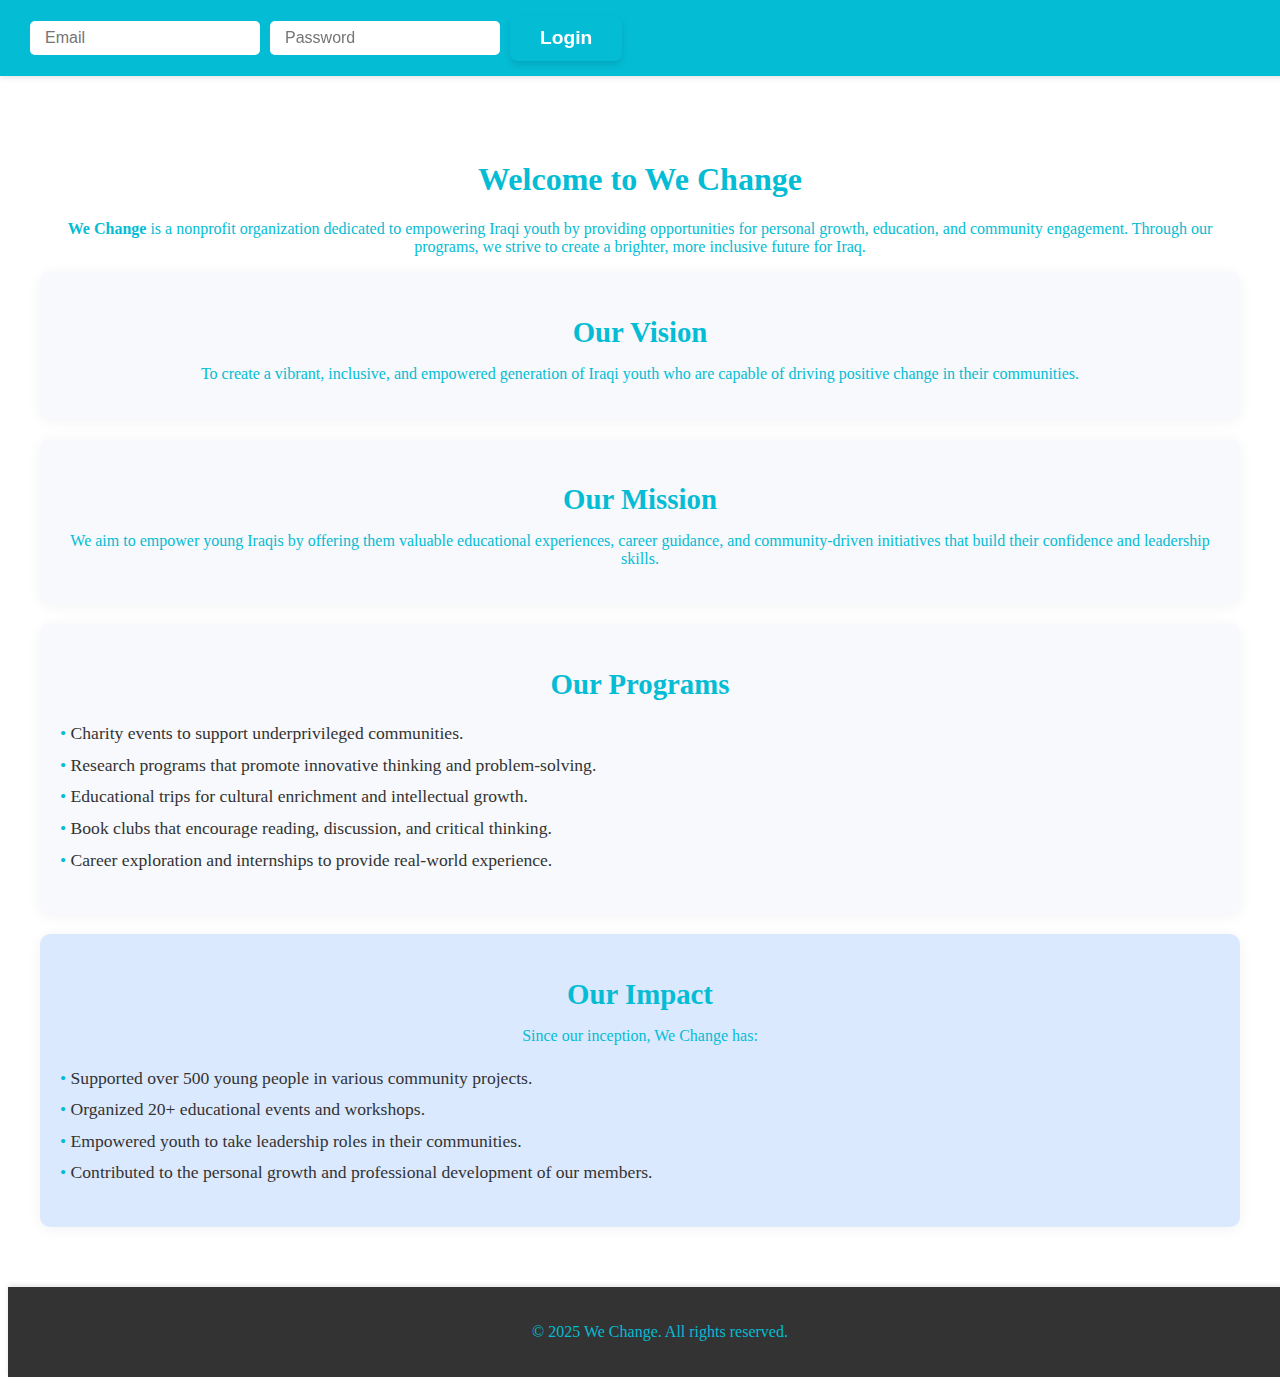
==== index.html @ db540371 "Update index.html" ====
<!DOCTYPE html>
<html lang="en">
<head>
    <meta charset="UTF-8">
    <meta name="viewport" content="width=device-width, initial-scale=1.0">
    <title>Login - We Change</title>

    <!-- Favicon -->
    <link rel="icon" href="images/favicon.jpg" type="image/jpeg">
    <link rel="apple-touch-icon" href="images/favicon.jpg" sizes="180x180">

    <link rel="stylesheet" href="styles.css">
    <style>
        body {
            background-color: #ffffff;
            color: #333333;
        }

        /* Fixed login form at the top */
        header {
            position: fixed;
            top: 0;
            left: 0;
            width: 100%;
            background-color: #04bcd4; /* Updated color */
            color: #ffffff;
            padding: 15px 30px;
            display: flex;
            justify-content: space-between;
            align-items: center;
            z-index: 1000;
            box-shadow: 0 2px 5px rgba(0, 0, 0, 0.1);
        }

        .login-container form {
            display: flex;
            gap: 10px;
            align-items: center;
        }

        .login-container input, .login-container button {
            padding: 8px 15px;
            border-radius: 5px;
            border: none;
            font-size: 1rem;
        }

        .login-container input {
            width: 200px;
        }

        .login-container button {
            padding: 12px 30px;
            background-color: #04bcd4; /* Primary color */
            color: white;
            border-radius: 8px;
            border: none;
            font-size: 1.2rem;
            font-weight: bold;
            cursor: pointer;
            transition: all 0.3s ease;
            box-shadow: 0 4px 6px rgba(0, 0, 0, 0.1);
        }

        .login-container button:hover {
            background-color: #0397a5; /* Slightly darker shade for hover */
            transform: translateY(-2px); /* Elevate the button on hover */
            box-shadow: 0 6px 10px rgba(0, 0, 0, 0.1);
        }

        .login-container button:focus {
            outline: none;
            border: 2px solid #007bff; /* Blue border on focus */
        }

        main {
            margin-top: 100px; /* Adding space for the fixed header */
            padding: 40px 20px;
            max-width: 1200px;
            margin-left: auto;
            margin-right: auto;
        }

        h1, h2, p {
            text-align: center;
            color: #04bcd4; /* Updated color */
        }

        section {
            background-color: #f7f9fc;
            border-radius: 10px;
            padding: 20px;
            margin-bottom: 20px;
            box-shadow: 0 2px 15px rgba(0, 0, 0, 0.05);
        }

        h2 {
            font-size: 1.8rem;
            margin-bottom: 10px;
        }

        ul {
            list-style-type: none;
            padding: 0;
            font-size: 1.1rem;
            line-height: 1.8;
        }

        ul li::before {
            content: "• ";
            color: #04bcd4; /* Updated color */
        }

        .impact-section {
            background-color: #dbe9ff;
        }

        .vision, .mission, .impact {
            color: #333333;
        }
        footer {
            text-align: center;
            padding: 20px;
            background-color: #333333; /* Same as header background */
            color: white;
            font-size: 1rem;
            position: relative;
            bottom: 0;
            width: 100%;
            box-shadow: 0 -2px 5px rgba(0, 0, 0, 0.1);
        }
    </style>
</head>
<body>
    <header>
        <div class="login-container">
            <form id="loginForm" onsubmit="loginUser(event)">
                <input type="email" id="email" placeholder="Email" required>
                <input type="password" id="password" placeholder="Password" required>
                <button type="submit">Login</button>
            </form>
        </div>
    </header>

    <main>
        <h1>Welcome to We Change</h1>
        <p>
            <strong>We Change</strong> is a nonprofit organization dedicated to empowering Iraqi youth by providing opportunities
            for personal growth, education, and community engagement. Through our programs, we strive to create a brighter,
            more inclusive future for Iraq.
        </p>

        <!-- Vision Section -->
        <section class="vision">
            <h2>Our Vision</h2>
            <p>To create a vibrant, inclusive, and empowered generation of Iraqi youth who are capable of driving positive change in their communities.</p>
        </section>

        <!-- Mission Section -->
        <section class="mission">
            <h2>Our Mission</h2>
            <p>We aim to empower young Iraqis by offering them valuable educational experiences, career guidance, and community-driven initiatives that build their confidence and leadership skills.</p>
        </section>

        <!-- Programs Section -->
        <section class="programs">
            <h2>Our Programs</h2>
            <ul>
                <li>Charity events to support underprivileged communities.</li>
                <li>Research programs that promote innovative thinking and problem-solving.</li>
                <li>Educational trips for cultural enrichment and intellectual growth.</li>
                <li>Book clubs that encourage reading, discussion, and critical thinking.</li>
                <li>Career exploration and internships to provide real-world experience.</li>
            </ul>
        </section>

        <!-- Impact Section -->
        <section class="impact impact-section">
            <h2>Our Impact</h2>
            <p>
                Since our inception, We Change has:
            </p>
            <ul>
                <li>Supported over 500 young people in various community projects.</li>
                <li>Organized 20+ educational events and workshops.</li>
                <li>Empowered youth to take leadership roles in their communities.</li>
                <li>Contributed to the personal growth and professional development of our members.</li>
            </ul>
        </section>
    </main>
    
    <footer>
        <p>&copy; 2025 We Change. All rights reserved.</p>
    </footer>
    
    <script>
        function loginUser(event) {
            event.preventDefault();
            const email = document.getElementById("email").value;
            const password = document.getElementById("password").value;

            // Dummy check for credentials
            if (email === "faosa414@gmail.com" && password === "Faos@2025Str0ngPass") {
                localStorage.setItem('username', 'Sami');
                localStorage.setItem('userEmail', email);
                window.location.href = "dashboard.html";
            } else if (email === "laviier1994@gmail.com" && password === "L@vi1er1994_StrongPwd") {
                localStorage.setItem('username', 'Haneen');
                localStorage.setItem('userEmail', email);
                window.location.href = "dashboard.html";
            } else if (email === "enesalhurmuzi@gmail.com" && password === "enes_password") {
                localStorage.setItem('username', 'Enes');
                localStorage.setItem('userEmail', email);
                window.location.href = "dashboard.html";
            } else {
                alert("Invalid credentials");
            }
        }
    </script>
</body>
</html>
---- styles.css ----
<!DOCTYPE html>
<html lang="en">
<head>
    <meta charset="UTF-8">
    <meta name="viewport" content="width=device-width, initial-scale=1.0">
    <title>Dashboard</title>
    
    <!-- Google Fonts Link for Poppins -->
    <link href="https://fonts.googleapis.com/css2?family=Poppins:wght@300;400;600&display=swap" rel="stylesheet">
    
    <style>
        body {
            font-family: 'Poppins', sans-serif;
            background-color: #f0faff; /* Light Blue Background */
            color: #333;
            margin: 0;
            padding: 0;
        }

        .dashboard-container {
            max-width: 1200px;
            margin: 20px auto;
            padding: 30px;
            background-color: #ffffff; /* White Background */
            border-radius: 15px;
            box-shadow: 0 10px 40px rgba(0, 0, 0, 0.1);
        }

        .header h1 {
            text-align: center;
            font-size: 3.5rem;
            color: #00bcd4; /* Light Blue for Header */
            margin-bottom: 20px;
        }

        .menu {
            display: flex;
            justify-content: space-between;
            flex-wrap: wrap;
            margin: 20px 0;
            gap: 20px; /* Add gap between buttons */
        }

        .menu-button {
            padding: 14px 28px;
            background-color: #00bcd4; /* Light Blue Button */
            border: none;
            border-radius: 8px;
            color: white;
            font-weight: 600;
            font-size: 1.1rem;
            cursor: pointer;
            transition: all 0.3s ease;
            box-shadow: 0 4px 12px rgba(0, 0, 0, 0.1);
            width: 48%; /* Make buttons half-width on larger screens */
        }

        .menu-button:hover {
            background-color: #0097a7; /* Slightly Darker Blue for Hover */
            transform: translateY(-4px); /* Smooth hover effect */
            box-shadow: 0 6px 15px rgba(0, 0, 0, 0.1); /* Stronger shadow */
        }

        .menu-button:active {
            background-color: #007c8b; /* Darker Blue for Active */
            transform: translateY(2px); /* Button push effect */
        }

        .content-section {
            margin-top: 30px;
            padding: 30px;
            background-color: #ffffff; /* White Section Background */
            border-radius: 12px;
            box-shadow: 0 4px 15px rgba(0, 0, 0, 0.1);
        }

        h2 {
            font-size: 2rem;
            margin-bottom: 20px;
            color: #00bcd4; /* Light Blue Titles */
        }

        select {
            padding: 12px;
            font-size: 1.1rem;
            background-color: #e0f7fa; /* Light Blue for Select */
            border-radius: 8px;
            border: 1px solid #00bcd4; /* Light Blue Border */
            color: #333;
            width: 100%;
            margin-bottom: 20px;
        }

        ul {
            list-style: none;
            padding: 0;
        }

        .rank-list li {
            background-color: #e0f7fa; /* Light Blue List Items */
            padding: 14px;
            margin-bottom: 10px;
            border-radius: 8px;
            font-size: 1.2rem;
            transition: background-color 0.3s ease;
        }

        .rank-list li:hover {
            background-color: #b2ebf2; /* Light Blue Hover Effect */
        }

        .profile-card {
            background-color: #ffffff; /* White Profile Card */
            padding: 25px;
            border-radius: 12px;
            box-shadow: 0 4px 10px rgba(0, 0, 0, 0.1);
        }

        .profile-card p {
            font-size: 1.2rem;
            margin-bottom: 10px;
        }

        .edit-profile {
            background-color: #00bcd4; /* Light Blue for Edit Button */
            padding: 12px 24px;
            border-radius: 8px;
            color: white;
            font-weight: 600;
            cursor: pointer;
            transition: all 0.3s ease;
            font-size: 1.2rem;
            border: none;
            margin-top: 20px;
            width: 100%;
            max-width: 320px;
        }

        .edit-profile:hover {
            background-color: #0097a7; /* Darker Blue for Hover */
            transform: translateY(-4px); /* Smooth hover effect */
            box-shadow: 0 6px 15px rgba(0, 0, 0, 0.1);
        }

        .edit-profile:active {
            background-color: #007c8b; /* Darker Blue for Active */
            transform: translateY(2px); /* Button push effect */
        }

        .news-list li {
            background-color: #e0f7fa; /* Light Blue News Items */
            padding: 14px;
            margin-bottom: 10px;
            border-radius: 8px;
            font-size: 1.2rem;
            transition: background-color 0.3s ease;
        }

        .news-list li:hover {
            background-color: #b2ebf2; /* Light Blue Hover Effect */
        }

        /* Mobile and Tablet Responsive Adjustments */
        @media (max-width: 1024px) {
            .menu-button {
                width: 45%;
            }
        }

        @media (max-width: 768px) {
            .menu {
                flex-direction: column;
                align-items: center;
                gap: 10px;
            }

            .menu-button {
                width: 90%;
                max-width: 400px;
                font-size: 1rem;
                padding: 12px 24px;
            }

            .header h1 {
                font-size: 2.5rem;
            }

            h2 {
                font-size: 1.8rem;
            }

            .content-section, .profile-card {
                padding: 20px;
            }

            select {
                font-size: 1rem;
                padding: 12px;
            }

            .rank-list li, .news-list li {
                font-size: 1rem;
            }
        }

        /* Extra Mobile Adjustments */
        @media (max-width: 480px) {
            .header h1 {
                font-size: 2rem;
            }

            .menu-button {
                padding: 10px 20px;
                font-size: 0.95rem;
            }

            .rank-list li, .news-list li {
                font-size: 1rem;
                padding: 12px;
            }

            .edit-profile {
                font-size: 1rem;
                padding: 10px 20px;
            }
        }
    </style>
</head>
<body>
    <!-- Your content goes here -->
</body>
</html>
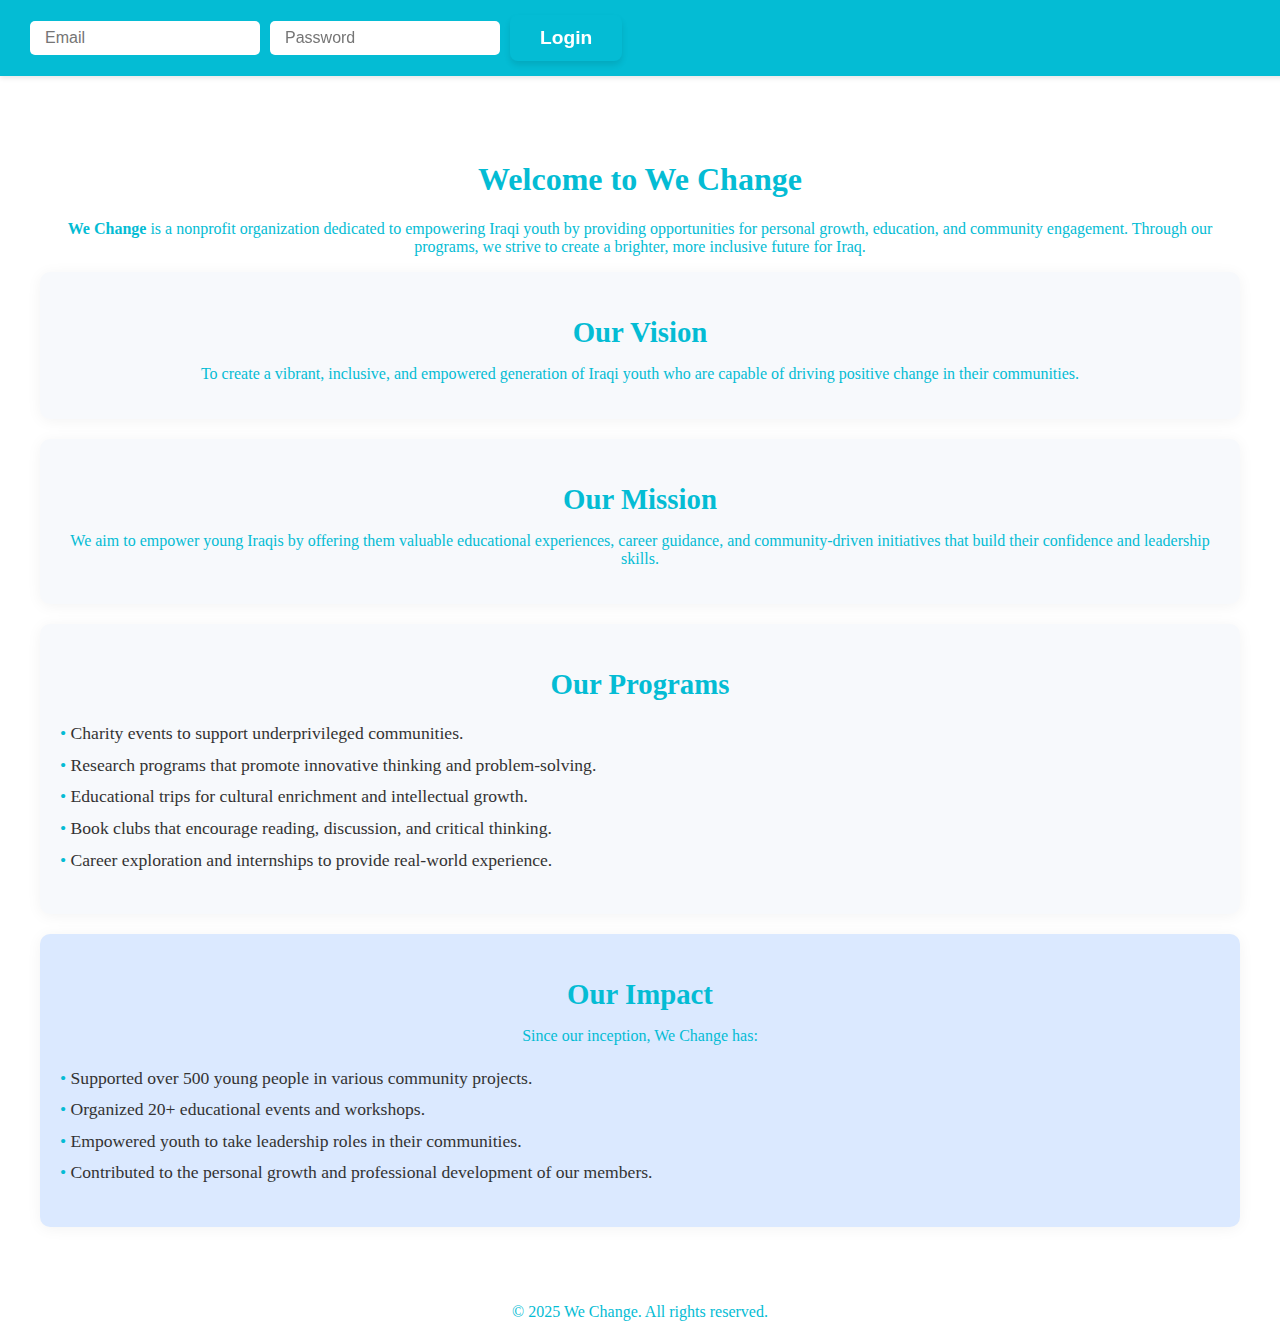
==== commit b65c789d: "Update index.html" ====
--- a/index.html
+++ b/index.html
@@ -117,18 +117,13 @@
 
         .vision, .mission, .impact {
             color: #333333;
-        }
         footer {
             text-align: center;
             padding: 20px;
-            background-color: #333333; /* Same as header background */
-            color: white;
+            background-color: #333333;
+            color: white; /* Ensure footer text is white */
             font-size: 1rem;
-            position: relative;
-            bottom: 0;
-            width: 100%;
-            box-shadow: 0 -2px 5px rgba(0, 0, 0, 0.1);
-        }
+         }
     </style>
 </head>
 <body>
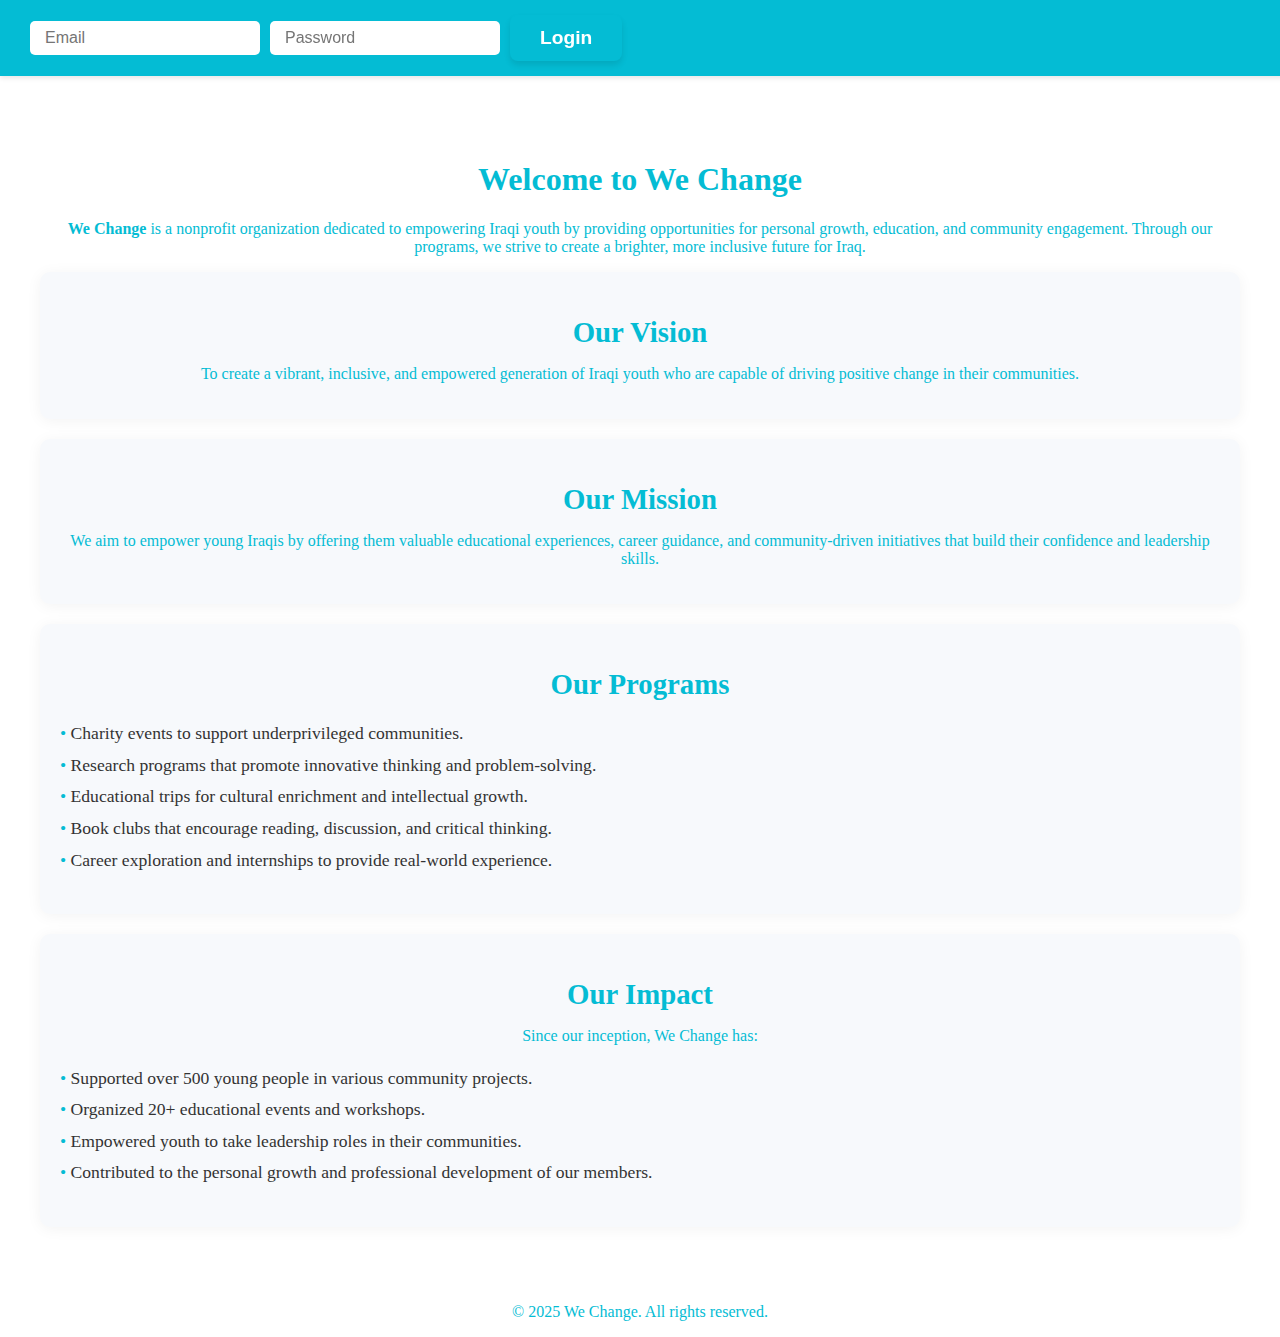
==== commit a04601e9: "Update index.html" ====
--- a/index.html
+++ b/index.html
@@ -93,6 +93,10 @@
             margin-bottom: 20px;
             box-shadow: 0 2px 15px rgba(0, 0, 0, 0.05);
         }
+        
+        section.impact-section {
+            background-color: #f7f9fc; /* Matches other sections */
+        }
 
         h2 {
             font-size: 1.8rem;
@@ -117,13 +121,15 @@
 
         .vision, .mission, .impact {
             color: #333333;
+            
         footer {
             text-align: center;
             padding: 20px;
-            background-color: #333333;
-            color: white; /* Ensure footer text is white */
+            background-color: #04bcd4; /* Blue background */
+            color: white; /* White text */
             font-size: 1rem;
-         }
+        }
+
     </style>
 </head>
 <body>
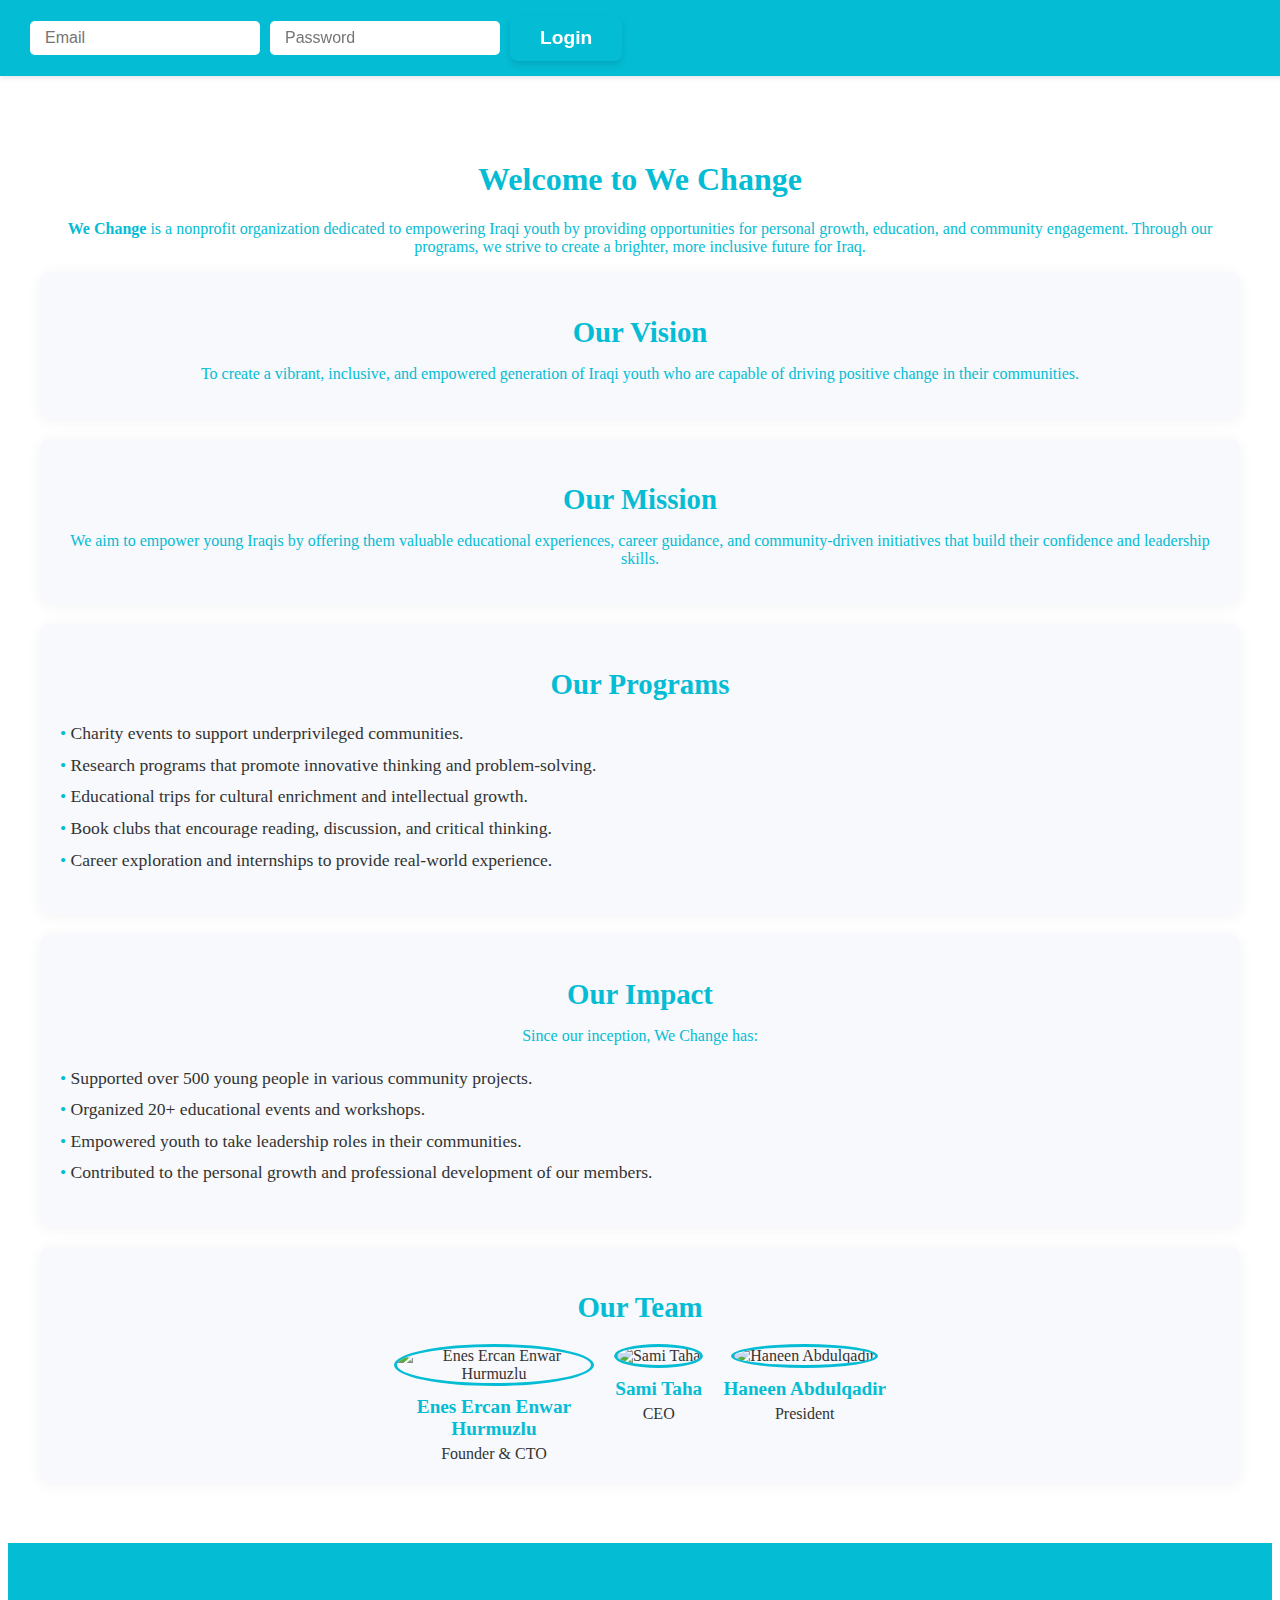
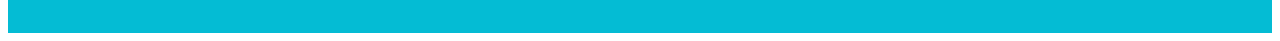
==== commit 0211e682: "Update index.html" ====
--- a/index.html
+++ b/index.html
@@ -121,7 +121,42 @@
 
         .vision, .mission, .impact {
             color: #333333;
-            
+        }
+
+        /* Team Section Styles */
+        .team-section {
+            display: flex;
+            flex-wrap: wrap;
+            justify-content: center;
+            gap: 20px;
+            margin-top: 20px;
+        }
+
+        .team-member {
+            text-align: center;
+            max-width: 200px;
+        }
+
+        .team-member img {
+            width: 150px;
+            height: 150px;
+            border-radius: 50%;
+            object-fit: cover;
+            border: 3px solid #04bcd4;
+        }
+
+        .team-member h3 {
+            margin: 10px 0 5px;
+            font-size: 1.2rem;
+            color: #04bcd4;
+        }
+
+        .team-member p {
+            margin: 0;
+            font-size: 1rem;
+            color: #333333;
+        }
+
         footer {
             text-align: center;
             padding: 20px;
@@ -188,6 +223,33 @@
                 <li>Contributed to the personal growth and professional development of our members.</li>
             </ul>
         </section>
+
+        <!-- Team Section -->
+        <section class="team">
+            <h2>Our Team</h2>
+            <div class="team-section">
+                <!-- Enes Ercan Enwar Hurmuzlu -->
+                <div class="team-member">
+                    <img src="images/enes.jpg" alt="Enes Ercan Enwar Hurmuzlu">
+                    <h3>Enes Ercan Enwar Hurmuzlu</h3>
+                    <p>Founder & CTO</p>
+                </div>
+
+                <!-- Sami Taha -->
+                <div class="team-member">
+                    <img src="images/sami.jpg" alt="Sami Taha">
+                    <h3>Sami Taha</h3>
+                    <p>CEO</p>
+                </div>
+
+                <!-- Haneen Abdulqadir -->
+                <div class="team-member">
+                    <img src="images/haneen.jpg" alt="Haneen Abdulqadir">
+                    <h3>Haneen Abdulqadir</h3>
+                    <p>President</p>
+                </div>
+            </div>
+        </section>
     </main>
     
     <footer>
@@ -204,14 +266,17 @@
             if (email === "faosa414@gmail.com" && password === "Faos@2025Str0ngPass") {
                 localStorage.setItem('username', 'Sami');
                 localStorage.setItem('userEmail', email);
+                localStorage.setItem('university', 'University of Baghdad Jadriya');
                 window.location.href = "dashboard.html";
             } else if (email === "laviier1994@gmail.com" && password === "L@vi1er1994_StrongPwd") {
                 localStorage.setItem('username', 'Haneen');
                 localStorage.setItem('userEmail', email);
+                localStorage.setItem('university', 'American University of Iraq Baghdad');
                 window.location.href = "dashboard.html";
             } else if (email === "enesalhurmuzi@gmail.com" && password === "enes_password") {
                 localStorage.setItem('username', 'Enes');
                 localStorage.setItem('userEmail', email);
+                localStorage.setItem('university', 'University of Technology');
                 window.location.href = "dashboard.html";
             } else {
                 alert("Invalid credentials");
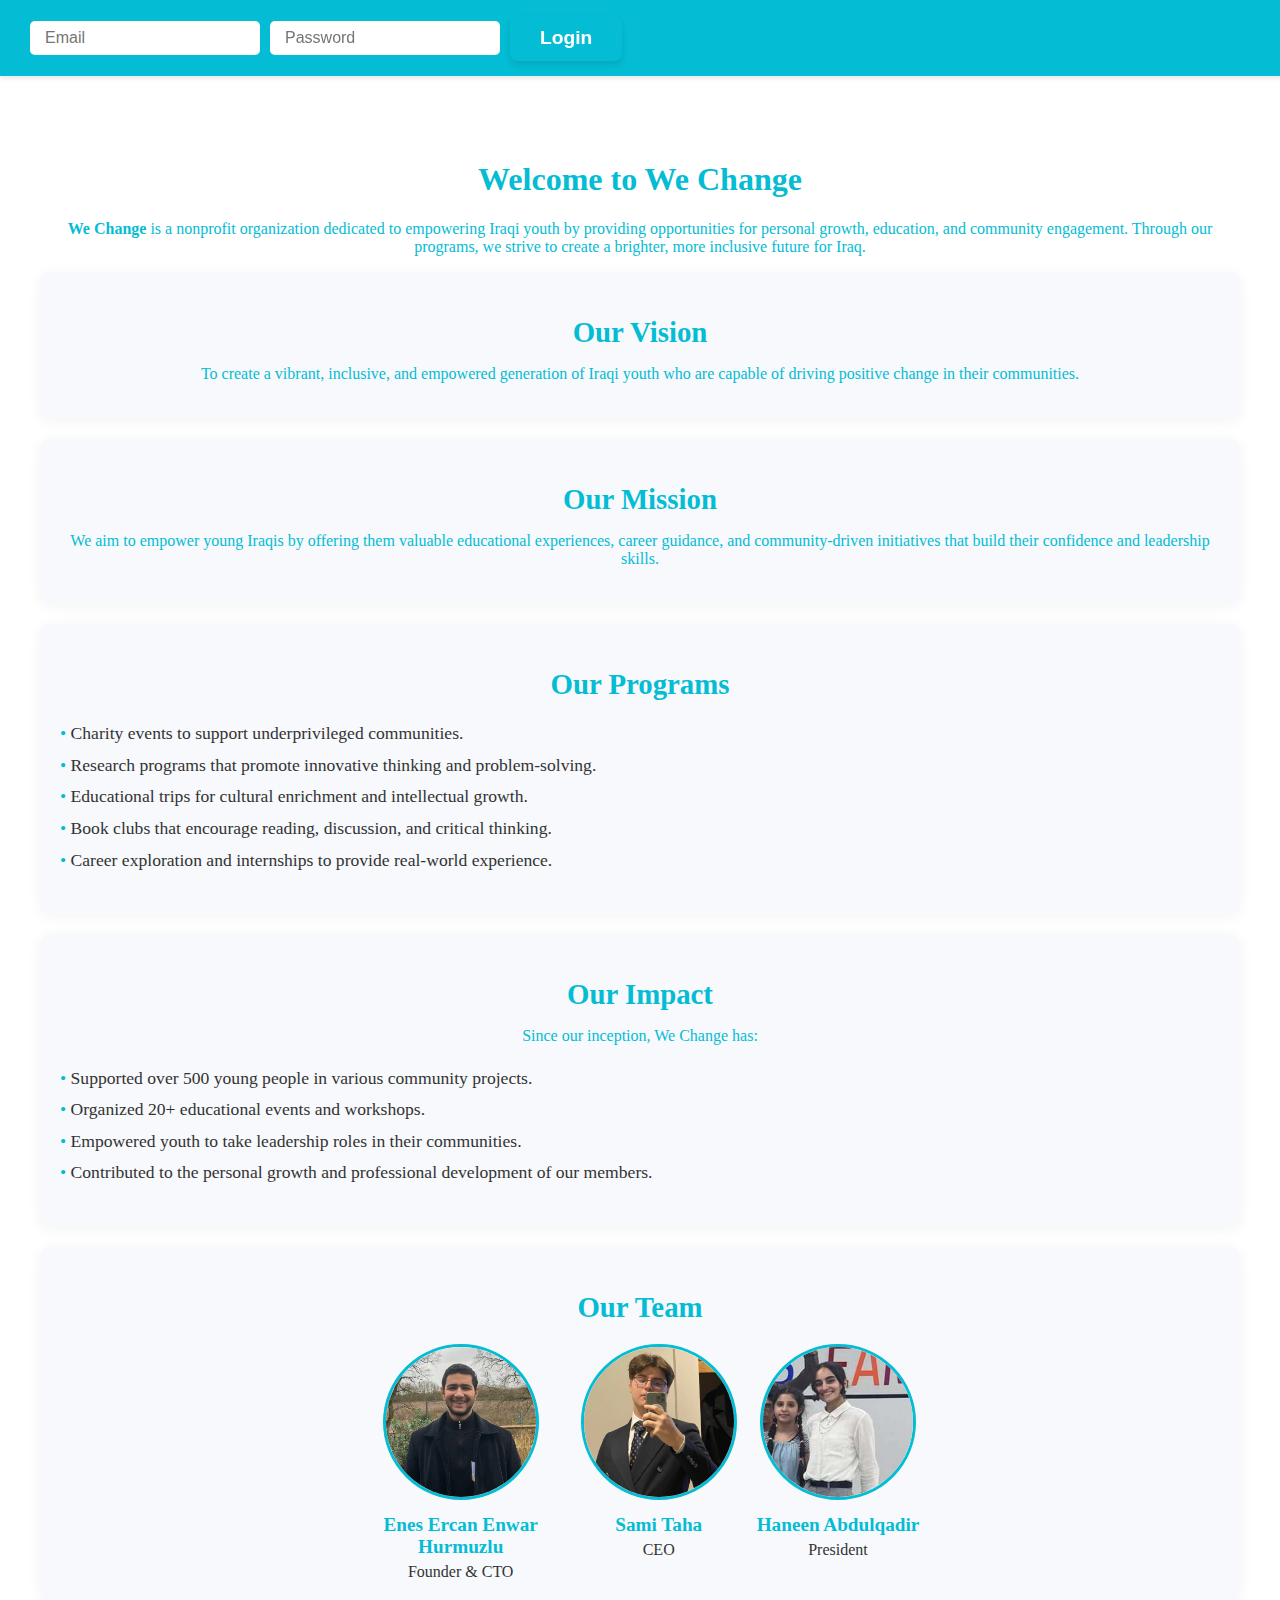
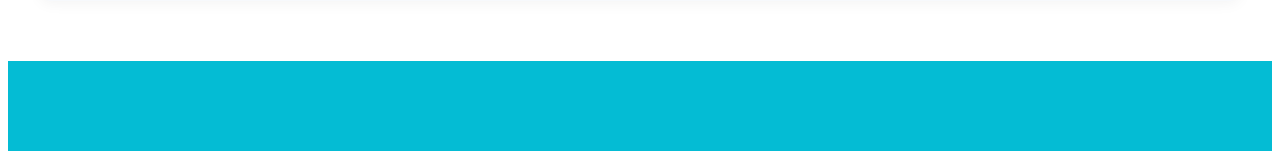
==== commit 408aa0d3: "Update index.html" ====
--- a/index.html
+++ b/index.html
@@ -230,21 +230,21 @@
             <div class="team-section">
                 <!-- Enes Ercan Enwar Hurmuzlu -->
                 <div class="team-member">
-                    <img src="images/enes.jpg" alt="Enes Ercan Enwar Hurmuzlu">
+                    <img src="images/enes.jpeg" alt="Enes Ercan Enwar Hurmuzlu">
                     <h3>Enes Ercan Enwar Hurmuzlu</h3>
                     <p>Founder & CTO</p>
                 </div>
 
                 <!-- Sami Taha -->
                 <div class="team-member">
-                    <img src="images/sami.jpg" alt="Sami Taha">
+                    <img src="images/sami.jpeg" alt="Sami Taha">
                     <h3>Sami Taha</h3>
                     <p>CEO</p>
                 </div>
 
                 <!-- Haneen Abdulqadir -->
                 <div class="team-member">
-                    <img src="images/haneen.jpg" alt="Haneen Abdulqadir">
+                    <img src="images/haneen.jpeg" alt="Haneen Abdulqadir">
                     <h3>Haneen Abdulqadir</h3>
                     <p>President</p>
                 </div>
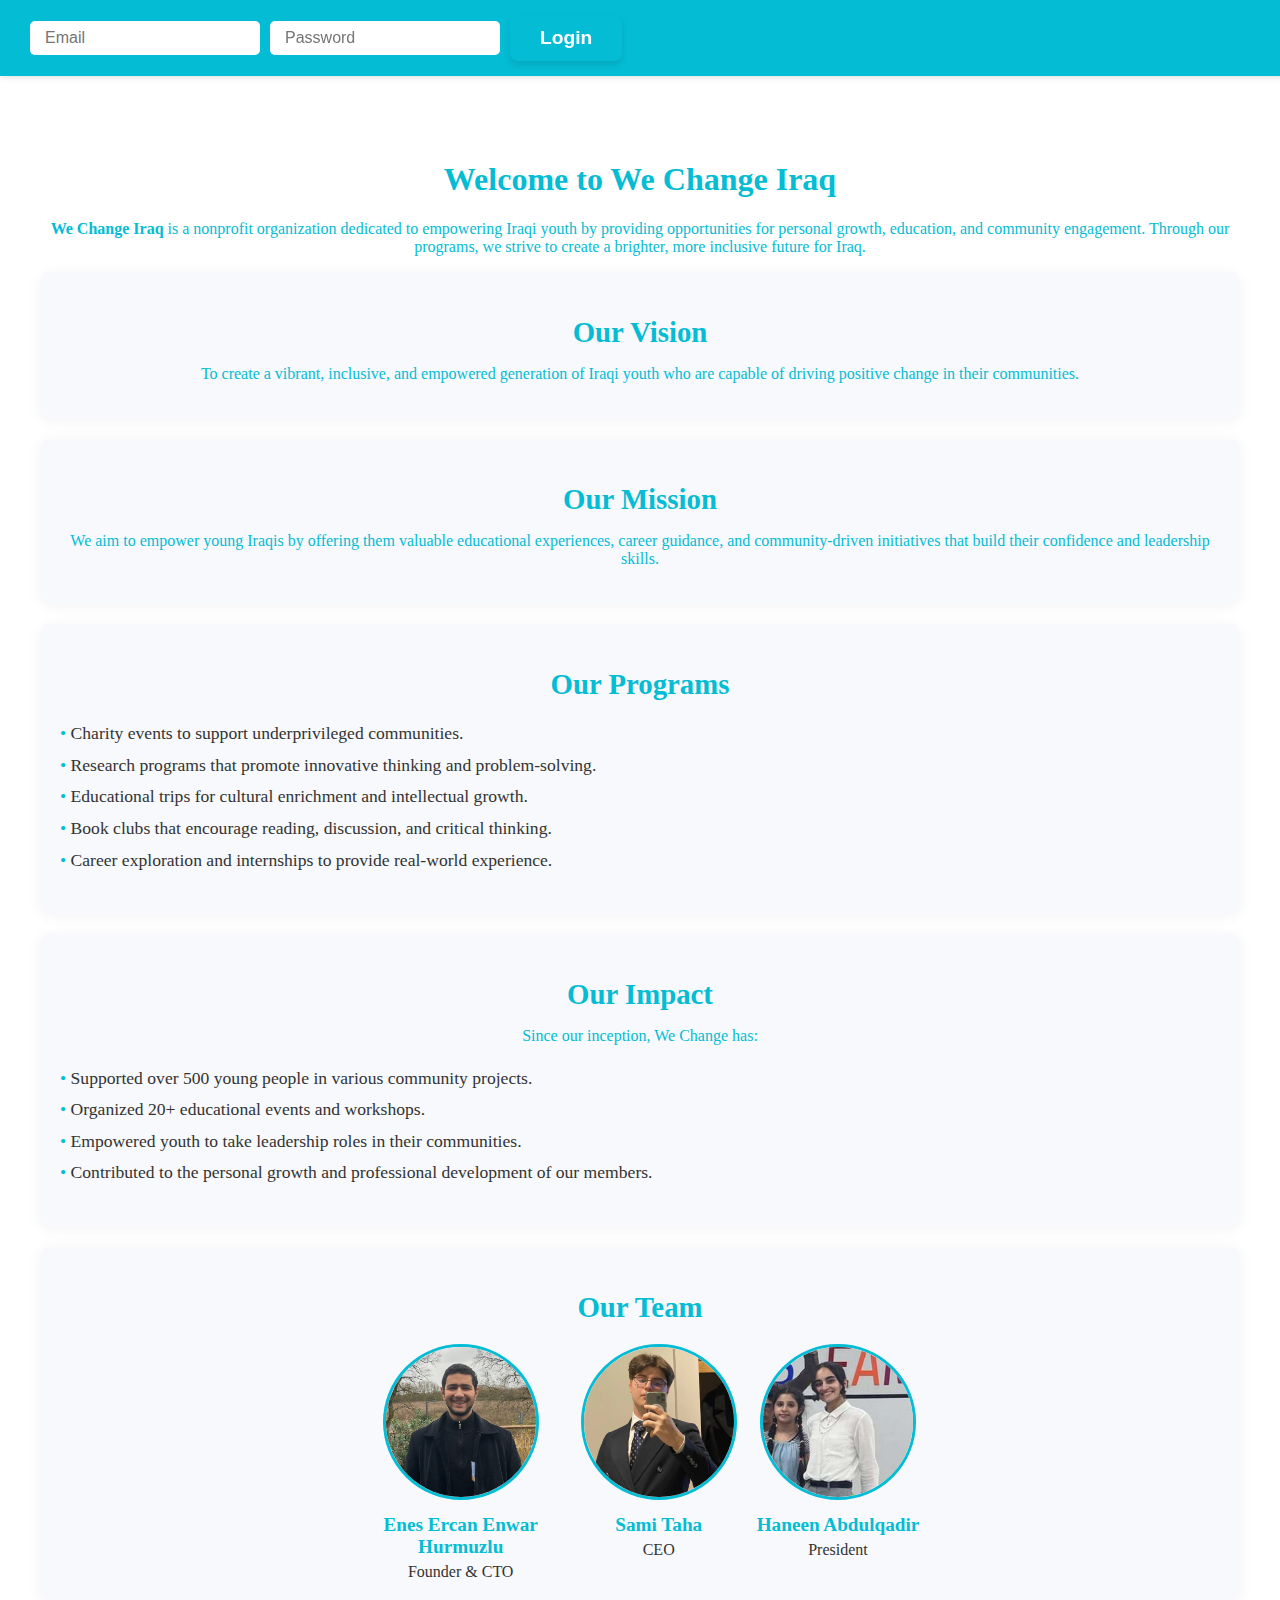
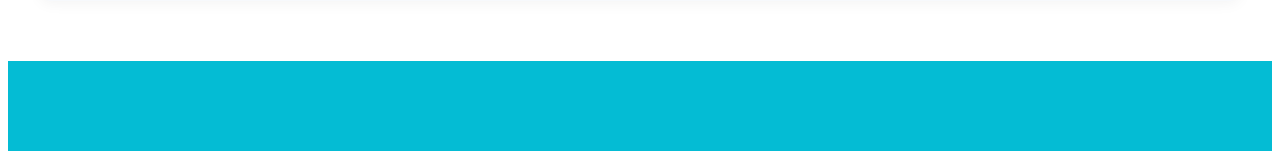
==== commit ad60affc: "Update index.html" ====
--- a/index.html
+++ b/index.html
@@ -3,7 +3,7 @@
 <head>
     <meta charset="UTF-8">
     <meta name="viewport" content="width=device-width, initial-scale=1.0">
-    <title>Login - We Change</title>
+    <title>We Change Iraq</title>
 
     <!-- Favicon -->
     <link rel="icon" href="images/favicon.jpg" type="image/jpeg">
@@ -179,9 +179,9 @@
     </header>
 
     <main>
-        <h1>Welcome to We Change</h1>
+        <h1>Welcome to We Change Iraq</h1>
         <p>
-            <strong>We Change</strong> is a nonprofit organization dedicated to empowering Iraqi youth by providing opportunities
+            <strong>We Change Iraq</strong> is a nonprofit organization dedicated to empowering Iraqi youth by providing opportunities
             for personal growth, education, and community engagement. Through our programs, we strive to create a brighter,
             more inclusive future for Iraq.
         </p>
